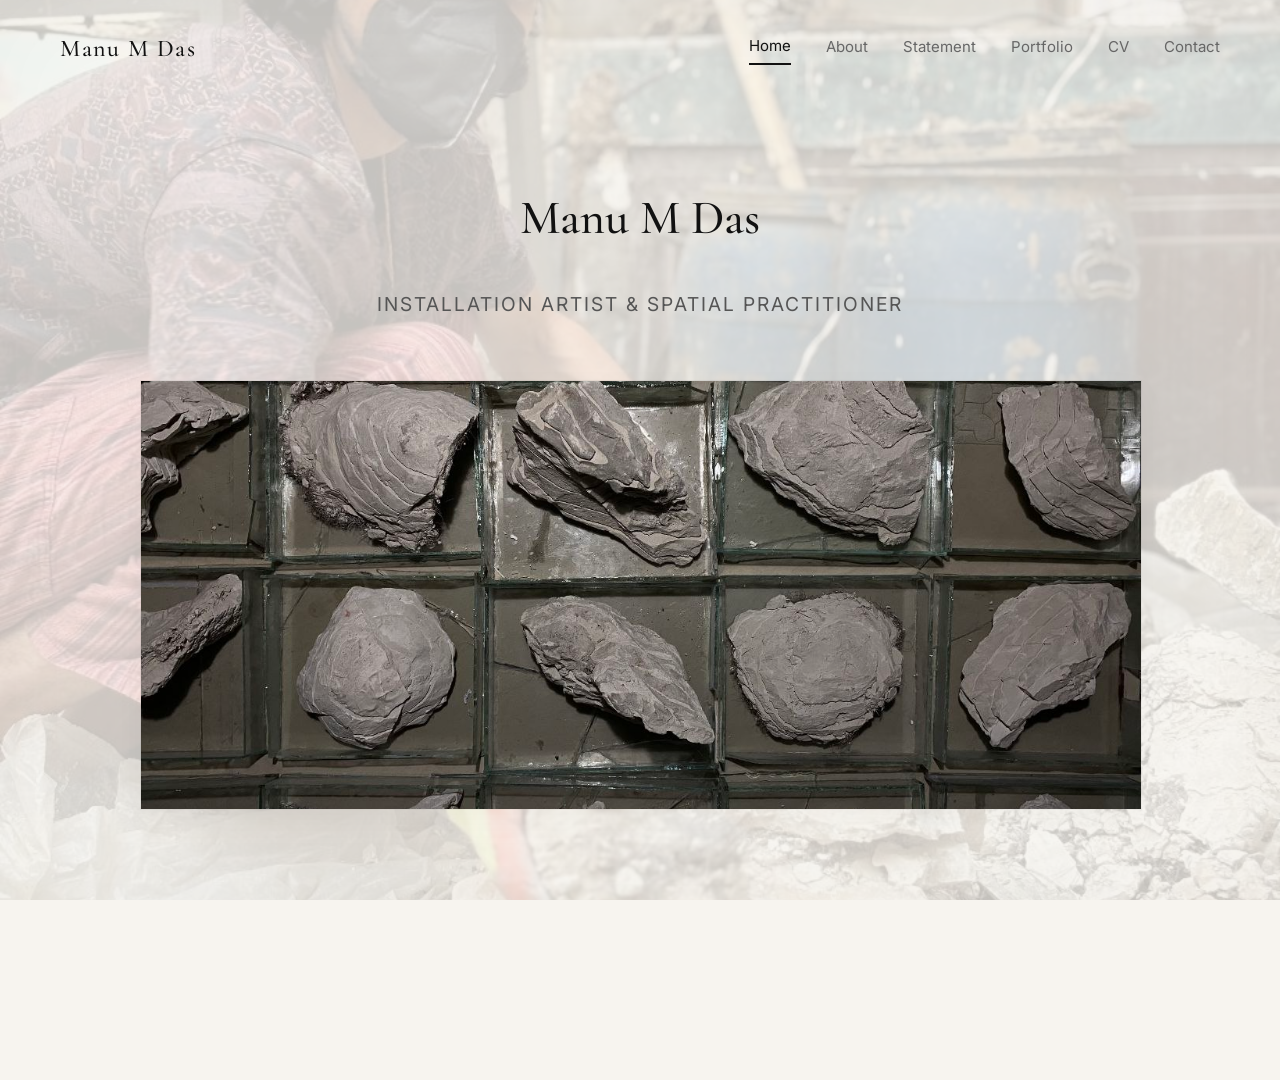
==== index.html @ b29a6320 "Add files via upload" ====
<!DOCTYPE html>
<html lang="en">
<head>
    <meta charset="UTF-8">
    <meta name="viewport" content="width=device-width, initial-scale=1.0">
    <title>Manu M Das | Home</title>
    <link rel="stylesheet" href="styles.css">
</head>
<body>
    <!-- Studio Background Image with Reduced Opacity -->
    <div style="position: fixed; top: 0; left: 0; width: 100%; height: 100%; background: url('assets/images/studio_background.jpg') center/cover no-repeat; opacity: 0.2; z-index: -2; pointer-events: none;"></div>
    
    <header>
        <div class="logo">Manu M Das</div> <!-- Adding the script aesthetic from reference -->
        <nav>
            <a href="index.html" class="nav-link active">Home</a>
            <a href="bio.html" class="nav-link">About</a>
            <a href="statement.html" class="nav-link">Statement</a>
            <div class="dropdown">
                <a href="#" class="nav-link" style="cursor:default;">Portfolio</a>
                <div class="dropdown-content">
                    <a href="works-2026.html">Works 2026</a>
                    <a href="works-2025.html">Works 2025</a>
                    <a href="works-2024.html">Works 2024</a>
                    <a href="works-2023.html">Works 2023</a>
                </div>
            </div>
            <a href="cv.html" class="nav-link">CV</a>
            <a href="contact.html" class="nav-link">Contact</a>
        </nav>
    </header>

    <div class="container">
        <!-- Exactly simulating the mahimjana home style -->
        <div style="text-align: center; margin-top: 10vh;">
            <h2 style="font-size: 3rem; color: #111; margin-bottom: 2rem; font-weight: 500; font-family: 'Cormorant Garamond', serif;">Manu M Das</h2>
            <p style="font-size: 1.2rem; color: #555; font-family: 'Inter', sans-serif; letter-spacing: 2px; text-transform: uppercase;">
                Installation Artist & Spatial Practitioner
            </p>
        </div>

        <!-- Sliding Image Strip (5s interval loop) -->
        <div class="carousel-wrapper" style="width: 100%; max-width: 1000px; margin: 60px auto 0; overflow: hidden; position: relative; border: 1px solid rgba(0,0,0,0.05); box-shadow: 0 10px 30px rgba(0,0,0,0.03);">
            <div class="carousel-track" style="display: flex; transition: transform 0.8s cubic-bezier(0.4, 0, 0.2, 1);">
                <img src="assets/images/photo_2026-03-28_18-14-38.jpg" alt="Portfolio Image 1" style="flex: 0 0 100%; width: 100%; object-fit: cover; aspect-ratio: 21/9;">
                <img src="assets/images/page_22_img_1.jpeg" alt="Portfolio Image 2" style="flex: 0 0 100%; width: 100%; object-fit: cover; aspect-ratio: 21/9;">
                <img src="assets/images/page_12_img_1.jpeg" alt="Portfolio Image 3" style="flex: 0 0 100%; width: 100%; object-fit: cover; aspect-ratio: 21/9;">
                <img src="assets/images/page_40_img_1.jpeg" alt="Portfolio Image 4" style="flex: 0 0 100%; width: 100%; object-fit: cover; aspect-ratio: 21/9;">
                <img src="assets/images/page_27_img_1.jpeg" alt="Portfolio Image 5" style="flex: 0 0 100%; width: 100%; object-fit: cover; aspect-ratio: 21/9;">
                <img src="assets/images/page_37_img_1.jpeg" alt="Portfolio Image 6" style="flex: 0 0 100%; width: 100%; object-fit: cover; aspect-ratio: 21/9;">
            </div>
        </div>
    </div>

    <script>
        const track = document.querySelector('.carousel-track');
        const images = document.querySelectorAll('.carousel-track img');
        let currentIndex = 0;
        const totalImages = images.length;

        // Automatically slide every 5 seconds
        setInterval(() => {
            currentIndex = (currentIndex + 1) % totalImages;
            track.style.transform = `translateX(-${currentIndex * 100}%)`;
        }, 5000);
    </script>
</body>
</html>
---- styles.css ----
@import url('https://fonts.googleapis.com/css2?family=Cormorant+Garamond:ital,wght@0,400;0,500;0,600;1,400&family=Inter:wght@300;400;500&display=swap');

body {
  margin: 0;
  padding: 0;
  font-family: 'Inter', sans-serif;
  background-color: #F7F4EF; /* Warm pastel cream */
  background-image: none; /* Removed as requested */
  color: #4A4A4A;
  line-height: 1.6;
  min-height: 100vh;
}

/* Subtle Vignette */
body::before {
    content: "";
    position: fixed;
    top: 0; left: 0; right: 0; bottom: 0;
    box-shadow: inset 0 0 100px rgba(0,0,0,0.03);
    pointer-events: none;
    z-index: -1;
}

header {
  position: fixed;
  top: 0;
  left: 0;
  width: 100%;
  display: flex;
  justify-content: space-between;
  align-items: center;
  padding: 30px 60px;
  background: transparent;
  z-index: 1000;
  font-family: 'Inter', sans-serif;
  box-sizing: border-box;
}

.logo {
  font-size: 24px;
  font-family: 'Cormorant Garamond', serif;
  font-weight: 500;
  color: #111111;
  letter-spacing: 1.5px;
}

nav {
  display: flex;
  gap: 35px;
  align-items: center;
}

.nav-link { 
  color: #666666; 
  text-decoration: none; 
  font-size: 15px; 
  transition: color 0.3s ease;
  padding-bottom: 5px;
}

.nav-link:hover {
  color: #111111;
}

.nav-link.active { 
  color: #111111; 
  border-bottom: 2px solid #111111; 
}

/* Dropdown Menu */
.dropdown {
  position: relative;
  display: inline-block;
  padding-bottom: 5px;
}

.dropdown-content {
  display: none;
  position: absolute;
  top: 100%;
  left: 50%;
  transform: translateX(-50%);
  background-color: rgba(255, 255, 255, 0.95);
  backdrop-filter: blur(8px);
  min-width: 180px;
  box-shadow: 0px 8px 16px 0px rgba(0,0,0,0.08);
  border: 1px solid rgba(0,0,0,0.05);
  border-radius: 4px;
  z-index: 1;
  padding: 10px 0;
}

.dropdown-content a {
  color: #555555;
  padding: 12px 20px;
  text-decoration: none;
  display: block;
  font-size: 14px;
  text-align: center;
  transition: background 0.3s;
}

.dropdown-content a:hover {
  background-color: rgba(0,0,0,0.03);
  color: #111111;
}

.dropdown:hover .dropdown-content {
  display: block;
}

/* Layout Container */
.container {
  max-width: 1000px;
  margin: 180px auto 100px;
  padding: 0 5%;
}

h1, h2, h3, h4 {
  font-family: 'Cormorant Garamond', serif;
  color: #2A2A2A;
  font-weight: 500;
}

h2.page-title {
  font-size: 38px;
  margin-bottom: 50px;
  text-align: center;
  letter-spacing: 1.5px;
  text-transform: uppercase;
}

.text-content {
  font-size: 15px;
  max-width: 800px;
  margin: 0 auto;
}

.text-content p {
  margin-bottom: 1.5rem;
}

/* Gallery Grid */
.exhibition-gallery {
  display: grid;
  grid-template-columns: repeat(auto-fill, minmax(300px, 1fr));
  gap: 30px;
  margin-top: 50px;
}

.artwork figure {
  margin: 0;
  display: flex;
  flex-direction: column;
}

.image-placeholder {
  width: 100%;
  aspect-ratio: 4/3;
  display: flex;
  align-items: center;
  justify-content: center;
  background-color: rgba(0,0,0,0.03);
  border: 1px solid rgba(0,0,0,0.08);
  color: #888888;
  transition: transform 0.4s ease;
}

.image-placeholder:hover {
  transform: scale(1.02);
}

.artwork figcaption {
  margin-top: 15px;
  font-size: 13px;
  color: #666666;
  text-align: center;
  font-family: 'Inter', sans-serif;
}

/* Responsive */
@media (max-width: 800px) {
  header {
    flex-direction: column;
    padding: 20px;
    gap: 15px;
  }
  nav {
    flex-wrap: wrap;
    justify-content: center;
    gap: 20px;
  }
  .container {
    margin-top: 140px;
  }
}
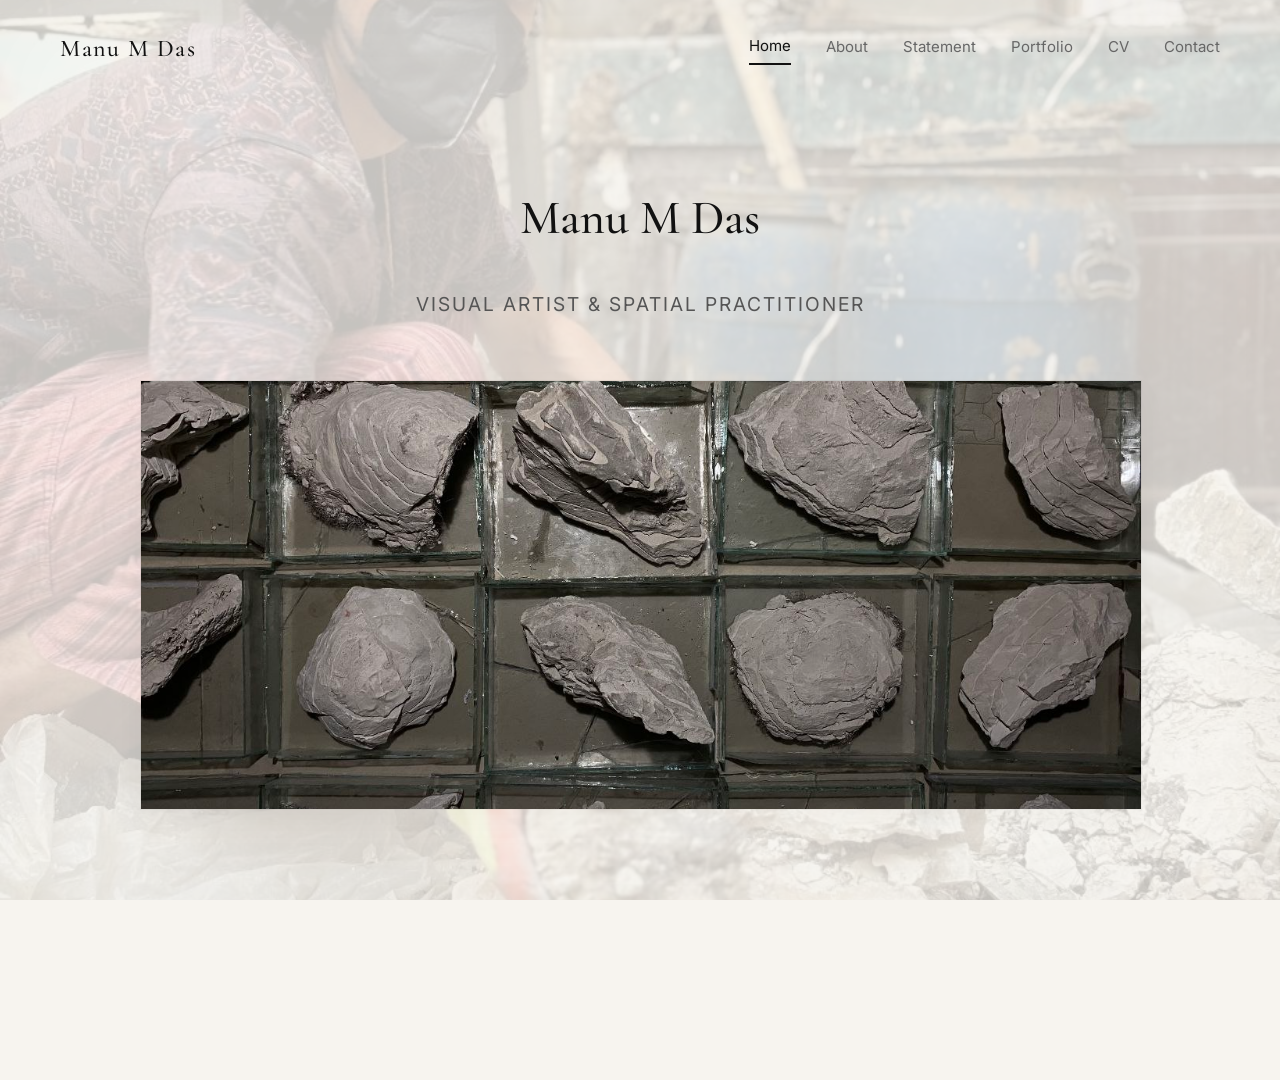
==== commit dddef5bc: "Update job title from 'Installation Artist' to 'Visual Artist'" ====
--- a/index.html
+++ b/index.html
@@ -35,7 +35,7 @@
         <div style="text-align: center; margin-top: 10vh;">
             <h2 style="font-size: 3rem; color: #111; margin-bottom: 2rem; font-weight: 500; font-family: 'Cormorant Garamond', serif;">Manu M Das</h2>
             <p style="font-size: 1.2rem; color: #555; font-family: 'Inter', sans-serif; letter-spacing: 2px; text-transform: uppercase;">
-                Installation Artist & Spatial Practitioner
+                Visual Artist & Spatial Practitioner
             </p>
         </div>
 
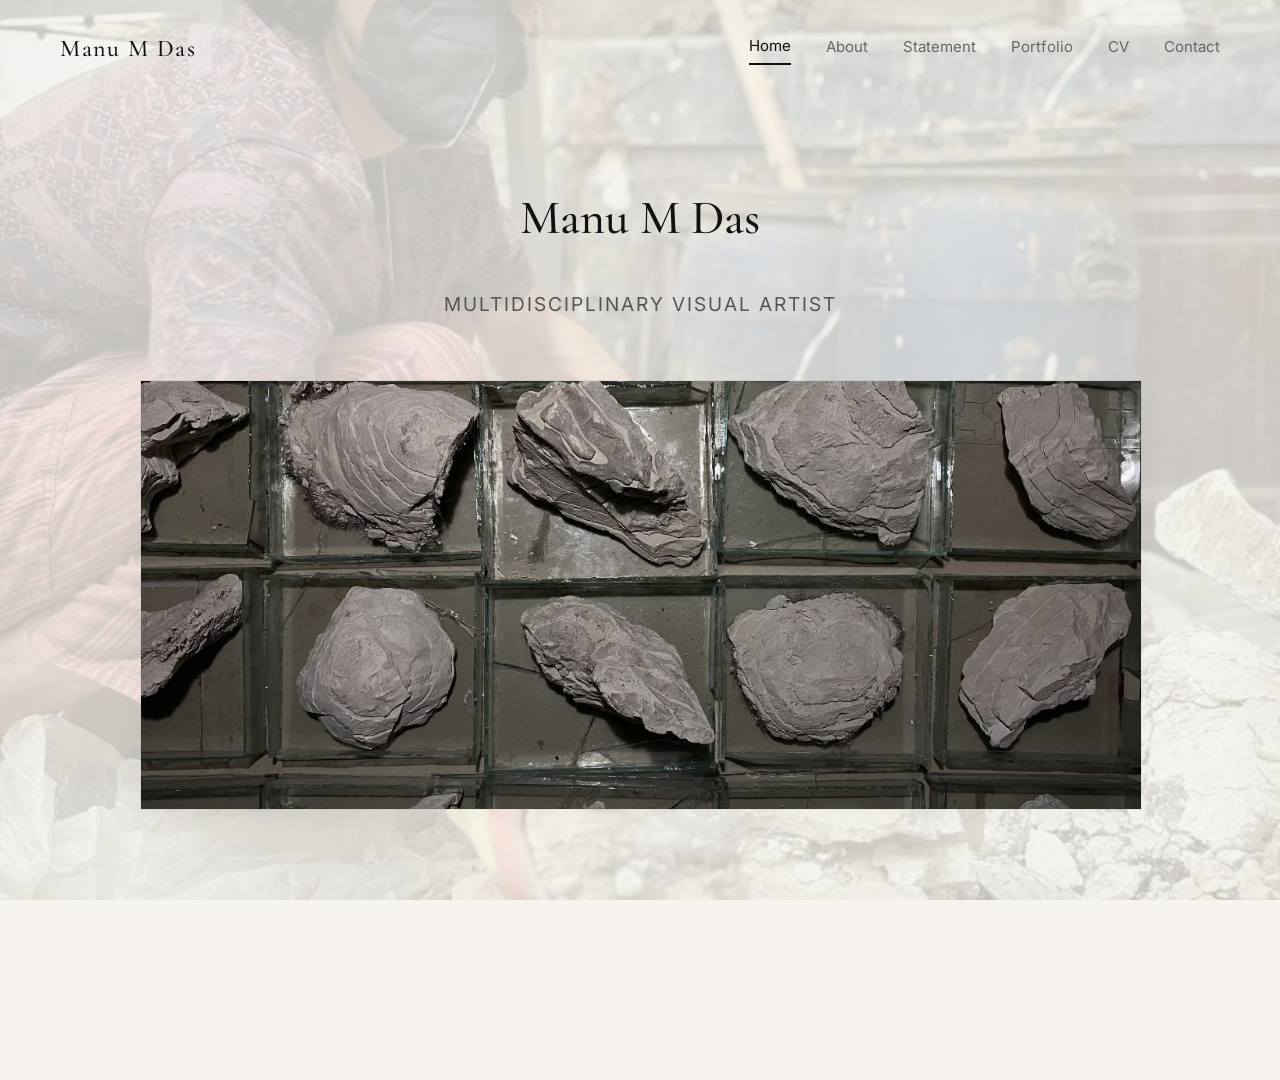
==== commit cad77423: "Add files via upload" ====
--- a/index.html
+++ b/index.html
@@ -35,7 +35,7 @@
         <div style="text-align: center; margin-top: 10vh;">
             <h2 style="font-size: 3rem; color: #111; margin-bottom: 2rem; font-weight: 500; font-family: 'Cormorant Garamond', serif;">Manu M Das</h2>
             <p style="font-size: 1.2rem; color: #555; font-family: 'Inter', sans-serif; letter-spacing: 2px; text-transform: uppercase;">
-                Visual Artist & Spatial Practitioner
+                Multidisciplinary Visual artist
             </p>
         </div>
 
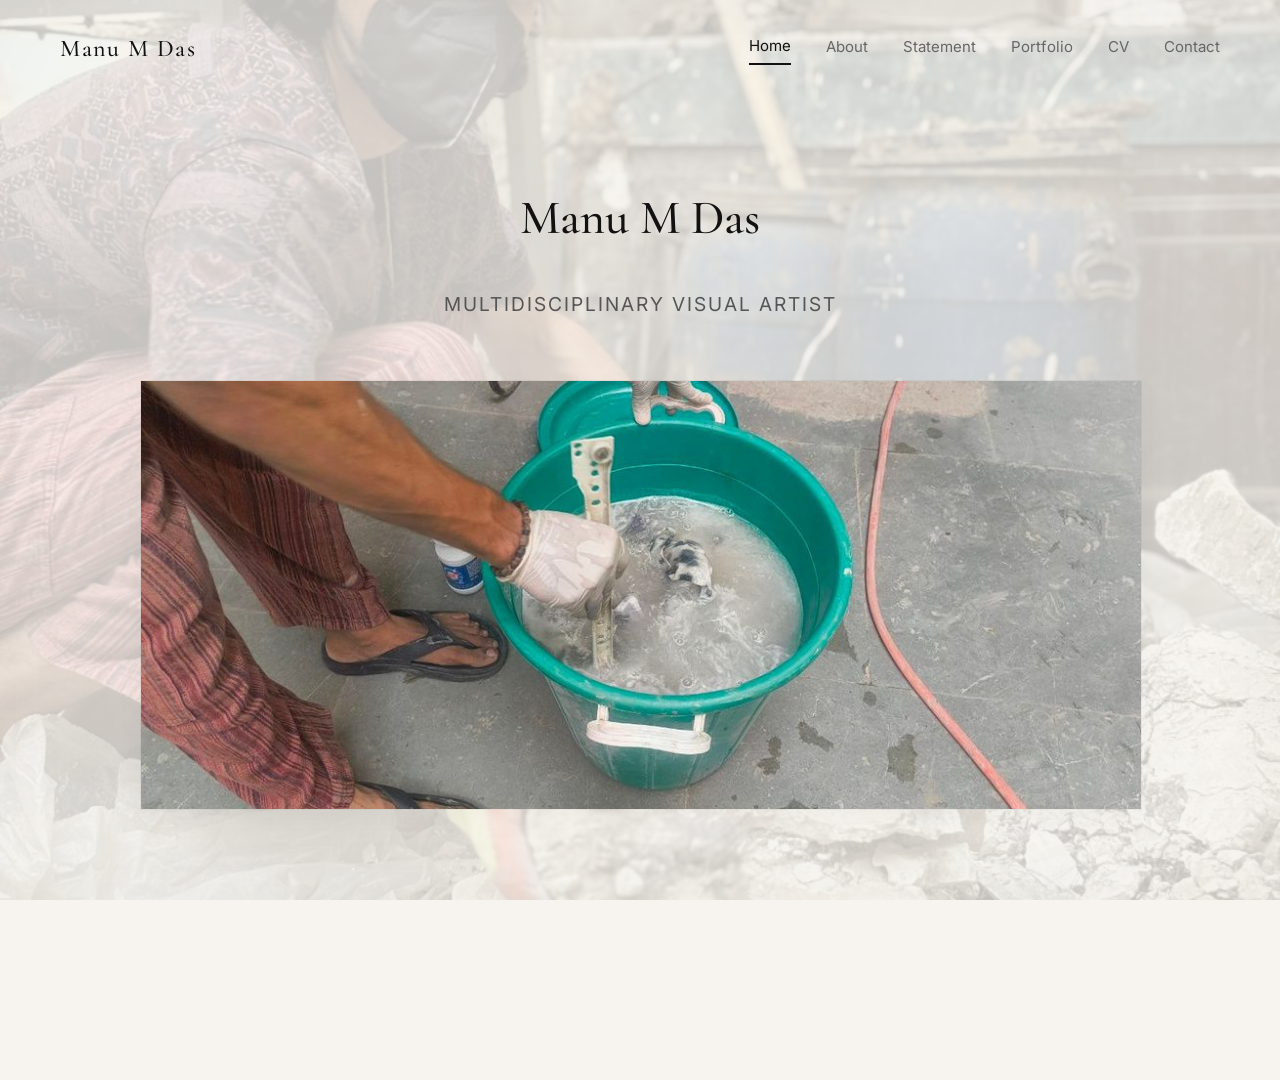
==== commit 91ddcaf7: "Add files via upload" ====
--- a/index.html
+++ b/index.html
@@ -1,68 +1,68 @@
-<!DOCTYPE html>
-<html lang="en">
-<head>
-    <meta charset="UTF-8">
-    <meta name="viewport" content="width=device-width, initial-scale=1.0">
-    <title>Manu M Das | Home</title>
-    <link rel="stylesheet" href="styles.css">
-</head>
-<body>
-    <!-- Studio Background Image with Reduced Opacity -->
-    <div style="position: fixed; top: 0; left: 0; width: 100%; height: 100%; background: url('assets/images/studio_background.jpg') center/cover no-repeat; opacity: 0.2; z-index: -2; pointer-events: none;"></div>
-    
-    <header>
-        <div class="logo">Manu M Das</div> <!-- Adding the script aesthetic from reference -->
-        <nav>
-            <a href="index.html" class="nav-link active">Home</a>
-            <a href="bio.html" class="nav-link">About</a>
-            <a href="statement.html" class="nav-link">Statement</a>
-            <div class="dropdown">
-                <a href="#" class="nav-link" style="cursor:default;">Portfolio</a>
-                <div class="dropdown-content">
-                    <a href="works-2026.html">Works 2026</a>
-                    <a href="works-2025.html">Works 2025</a>
-                    <a href="works-2024.html">Works 2024</a>
-                    <a href="works-2023.html">Works 2023</a>
-                </div>
-            </div>
-            <a href="cv.html" class="nav-link">CV</a>
-            <a href="contact.html" class="nav-link">Contact</a>
-        </nav>
-    </header>
-
-    <div class="container">
-        <!-- Exactly simulating the mahimjana home style -->
-        <div style="text-align: center; margin-top: 10vh;">
-            <h2 style="font-size: 3rem; color: #111; margin-bottom: 2rem; font-weight: 500; font-family: 'Cormorant Garamond', serif;">Manu M Das</h2>
-            <p style="font-size: 1.2rem; color: #555; font-family: 'Inter', sans-serif; letter-spacing: 2px; text-transform: uppercase;">
-                Multidisciplinary Visual artist
-            </p>
-        </div>
-
-        <!-- Sliding Image Strip (5s interval loop) -->
-        <div class="carousel-wrapper" style="width: 100%; max-width: 1000px; margin: 60px auto 0; overflow: hidden; position: relative; border: 1px solid rgba(0,0,0,0.05); box-shadow: 0 10px 30px rgba(0,0,0,0.03);">
-            <div class="carousel-track" style="display: flex; transition: transform 0.8s cubic-bezier(0.4, 0, 0.2, 1);">
-                <img src="assets/images/photo_2026-03-28_18-14-38.jpg" alt="Portfolio Image 1" style="flex: 0 0 100%; width: 100%; object-fit: cover; aspect-ratio: 21/9;">
-                <img src="assets/images/page_22_img_1.jpeg" alt="Portfolio Image 2" style="flex: 0 0 100%; width: 100%; object-fit: cover; aspect-ratio: 21/9;">
-                <img src="assets/images/page_12_img_1.jpeg" alt="Portfolio Image 3" style="flex: 0 0 100%; width: 100%; object-fit: cover; aspect-ratio: 21/9;">
-                <img src="assets/images/page_40_img_1.jpeg" alt="Portfolio Image 4" style="flex: 0 0 100%; width: 100%; object-fit: cover; aspect-ratio: 21/9;">
-                <img src="assets/images/page_27_img_1.jpeg" alt="Portfolio Image 5" style="flex: 0 0 100%; width: 100%; object-fit: cover; aspect-ratio: 21/9;">
-                <img src="assets/images/page_37_img_1.jpeg" alt="Portfolio Image 6" style="flex: 0 0 100%; width: 100%; object-fit: cover; aspect-ratio: 21/9;">
-            </div>
-        </div>
-    </div>
-
-    <script>
-        const track = document.querySelector('.carousel-track');
-        const images = document.querySelectorAll('.carousel-track img');
-        let currentIndex = 0;
-        const totalImages = images.length;
-
-        // Automatically slide every 5 seconds
-        setInterval(() => {
-            currentIndex = (currentIndex + 1) % totalImages;
-            track.style.transform = `translateX(-${currentIndex * 100}%)`;
-        }, 5000);
-    </script>
-</body>
-</html>
+<!DOCTYPE html>
+<html lang="en">
+<head>
+    <meta charset="UTF-8">
+    <meta name="viewport" content="width=device-width, initial-scale=1.0">
+    <title>Manu M Das | Home</title>
+    <link rel="stylesheet" href="styles.css">
+</head>
+<body>
+    <!-- Studio Background Image with Reduced Opacity -->
+    <div style="position: fixed; top: 0; left: 0; width: 100%; height: 100%; background: url('assets/images/studio_background.jpg') center/cover no-repeat; opacity: 0.2; z-index: -2; pointer-events: none;"></div>
+    
+    <header>
+        <div class="logo">Manu M Das</div> <!-- Adding the script aesthetic from reference -->
+        <nav>
+            <a href="index.html" class="nav-link active">Home</a>
+            <a href="bio.html" class="nav-link">About</a>
+            <a href="statement.html" class="nav-link">Statement</a>
+                        <div class="dropdown">
+                <a href="#" class="nav-link" style="cursor:default;">Portfolio</a>
+                <div class="dropdown-content">
+                    <a href="works-2026.html">Works 2026</a>
+                    <a href="works-2025.html">Works 2025</a>
+                    <a href="works-2024.html">Works 2024</a>
+                    <a href="video-works.html">Video Documentation</a>
+                </div>
+            </div>
+            <a href="cv.html" class="nav-link">CV</a>
+            <a href="contact.html" class="nav-link">Contact</a>
+        </nav>
+    </header>
+
+    <div class="container">
+        <!-- Exactly simulating the mahimjana home style -->
+        <div style="text-align: center; margin-top: 10vh;">
+            <h2 style="font-size: 3rem; color: #111; margin-bottom: 2rem; font-weight: 500; font-family: 'Cormorant Garamond', serif;">Manu M Das</h2>
+            <p style="font-size: 1.2rem; color: #555; font-family: 'Inter', sans-serif; letter-spacing: 2px; text-transform: uppercase;">
+                Multidisciplinary Visual artist
+            </p>
+        </div>
+
+        <!-- Sliding Image Strip (5s interval loop) -->
+        <div class="carousel-wrapper" style="width: 100%; max-width: 1000px; margin: 60px auto 0; overflow: hidden; position: relative; border: 1px solid rgba(0,0,0,0.05); box-shadow: 0 10px 30px rgba(0,0,0,0.03);">
+            <div class="carousel-track" style="display: flex; transition: transform 0.8s cubic-bezier(0.4, 0, 0.2, 1);">
+                <img src="assets/images/page_10_img_1.jpeg" alt="Portfolio Image 1" style="flex: 0 0 100%; width: 100%; object-fit: cover; aspect-ratio: 21/9;">
+                <img src="assets/images/page_12_img_1.jpeg" alt="Portfolio Image 2" style="flex: 0 0 100%; width: 100%; object-fit: cover; aspect-ratio: 21/9;">
+                <img src="assets/images/page_14_img_1.jpeg" alt="Portfolio Image 3" style="flex: 0 0 100%; width: 100%; object-fit: cover; aspect-ratio: 21/9;">
+                <img src="assets/images/page_7_img_1.jpeg" alt="Portfolio Image 4" style="flex: 0 0 100%; width: 100%; object-fit: cover; aspect-ratio: 21/9;">
+                <img src="assets/images/page_20_img_1.jpeg" alt="Portfolio Image 5" style="flex: 0 0 100%; width: 100%; object-fit: cover; aspect-ratio: 21/9;">
+                <img src="assets/images/page_25_img_1.jpeg" alt="Portfolio Image 6" style="flex: 0 0 100%; width: 100%; object-fit: cover; aspect-ratio: 21/9;">
+            </div>
+        </div>
+    </div>
+
+    <script>
+        const track = document.querySelector('.carousel-track');
+        const images = document.querySelectorAll('.carousel-track img');
+        let currentIndex = 0;
+        const totalImages = images.length;
+
+        // Automatically slide every 5 seconds
+        setInterval(() => {
+            currentIndex = (currentIndex + 1) % totalImages;
+            track.style.transform = `translateX(-${currentIndex * 100}%)`;
+        }, 5000);
+    </script>
+</body>
+</html>
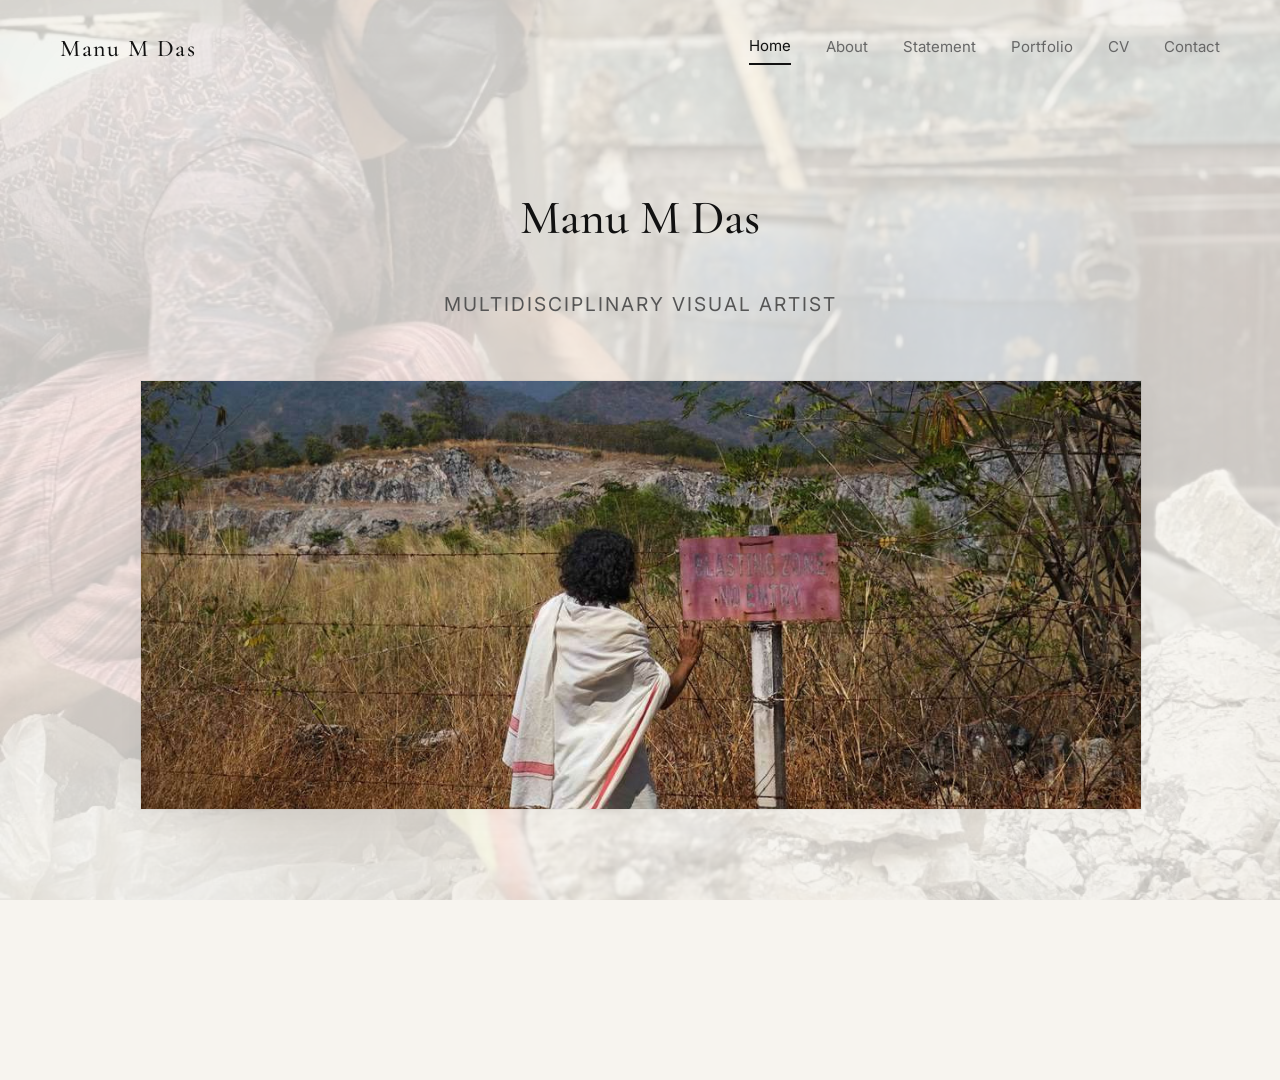
==== commit 15d61c32: "Add files via upload" ====
--- a/index.html
+++ b/index.html
@@ -8,7 +8,7 @@
 </head>
 <body>
     <!-- Studio Background Image with Reduced Opacity -->
-    <div style="position: fixed; top: 0; left: 0; width: 100%; height: 100%; background: url('assets/images/studio_background.jpg') center/cover no-repeat; opacity: 0.2; z-index: -2; pointer-events: none;"></div>
+    <div style="position: fixed; top: 0; left: 0; width: 100%; height: 100%; background: url('images/studio_background.jpg') center/cover no-repeat; opacity: 0.2; z-index: -2; pointer-events: none;"></div>
     
     <header>
         <div class="logo">Manu M Das</div> <!-- Adding the script aesthetic from reference -->
@@ -42,12 +42,12 @@
         <!-- Sliding Image Strip (5s interval loop) -->
         <div class="carousel-wrapper" style="width: 100%; max-width: 1000px; margin: 60px auto 0; overflow: hidden; position: relative; border: 1px solid rgba(0,0,0,0.05); box-shadow: 0 10px 30px rgba(0,0,0,0.03);">
             <div class="carousel-track" style="display: flex; transition: transform 0.8s cubic-bezier(0.4, 0, 0.2, 1);">
-                <img src="assets/images/page_10_img_1.jpeg" alt="Portfolio Image 1" style="flex: 0 0 100%; width: 100%; object-fit: cover; aspect-ratio: 21/9;">
-                <img src="assets/images/page_12_img_1.jpeg" alt="Portfolio Image 2" style="flex: 0 0 100%; width: 100%; object-fit: cover; aspect-ratio: 21/9;">
-                <img src="assets/images/page_14_img_1.jpeg" alt="Portfolio Image 3" style="flex: 0 0 100%; width: 100%; object-fit: cover; aspect-ratio: 21/9;">
-                <img src="assets/images/page_7_img_1.jpeg" alt="Portfolio Image 4" style="flex: 0 0 100%; width: 100%; object-fit: cover; aspect-ratio: 21/9;">
-                <img src="assets/images/page_20_img_1.jpeg" alt="Portfolio Image 5" style="flex: 0 0 100%; width: 100%; object-fit: cover; aspect-ratio: 21/9;">
-                <img src="assets/images/page_25_img_1.jpeg" alt="Portfolio Image 6" style="flex: 0 0 100%; width: 100%; object-fit: cover; aspect-ratio: 21/9;">
+                <img src="images/page_10_img_1.jpeg" alt="Portfolio Image 1" style="flex: 0 0 100%; width: 100%; object-fit: cover; aspect-ratio: 21/9;">
+                <img src="images/page_12_img_1.jpeg" alt="Portfolio Image 2" style="flex: 0 0 100%; width: 100%; object-fit: cover; aspect-ratio: 21/9;">
+                <img src="images/page_14_img_1.jpeg" alt="Portfolio Image 3" style="flex: 0 0 100%; width: 100%; object-fit: cover; aspect-ratio: 21/9;">
+                <img src="images/page_7_img_1.jpeg" alt="Portfolio Image 4" style="flex: 0 0 100%; width: 100%; object-fit: cover; aspect-ratio: 21/9;">
+                <img src="images/page_20_img_1.jpeg" alt="Portfolio Image 5" style="flex: 0 0 100%; width: 100%; object-fit: cover; aspect-ratio: 21/9;">
+                <img src="images/page_25_img_1.jpeg" alt="Portfolio Image 6" style="flex: 0 0 100%; width: 100%; object-fit: cover; aspect-ratio: 21/9;">
             </div>
         </div>
     </div>
--- a/styles.css
+++ b/styles.css
@@ -1,196 +1,196 @@
-@import url('https://fonts.googleapis.com/css2?family=Cormorant+Garamond:ital,wght@0,400;0,500;0,600;1,400&family=Inter:wght@300;400;500&display=swap');
-
-body {
-  margin: 0;
-  padding: 0;
-  font-family: 'Inter', sans-serif;
-  background-color: #F7F4EF; /* Warm pastel cream */
-  background-image: none; /* Removed as requested */
-  color: #4A4A4A;
-  line-height: 1.6;
-  min-height: 100vh;
-}
-
-/* Subtle Vignette */
-body::before {
-    content: "";
-    position: fixed;
-    top: 0; left: 0; right: 0; bottom: 0;
-    box-shadow: inset 0 0 100px rgba(0,0,0,0.03);
-    pointer-events: none;
-    z-index: -1;
-}
-
-header {
-  position: fixed;
-  top: 0;
-  left: 0;
-  width: 100%;
-  display: flex;
-  justify-content: space-between;
-  align-items: center;
-  padding: 30px 60px;
-  background: transparent;
-  z-index: 1000;
-  font-family: 'Inter', sans-serif;
-  box-sizing: border-box;
-}
-
-.logo {
-  font-size: 24px;
-  font-family: 'Cormorant Garamond', serif;
-  font-weight: 500;
-  color: #111111;
-  letter-spacing: 1.5px;
-}
-
-nav {
-  display: flex;
-  gap: 35px;
-  align-items: center;
-}
-
-.nav-link { 
-  color: #666666; 
-  text-decoration: none; 
-  font-size: 15px; 
-  transition: color 0.3s ease;
-  padding-bottom: 5px;
-}
-
-.nav-link:hover {
-  color: #111111;
-}
-
-.nav-link.active { 
-  color: #111111; 
-  border-bottom: 2px solid #111111; 
-}
-
-/* Dropdown Menu */
-.dropdown {
-  position: relative;
-  display: inline-block;
-  padding-bottom: 5px;
-}
-
-.dropdown-content {
-  display: none;
-  position: absolute;
-  top: 100%;
-  left: 50%;
-  transform: translateX(-50%);
-  background-color: rgba(255, 255, 255, 0.95);
-  backdrop-filter: blur(8px);
-  min-width: 180px;
-  box-shadow: 0px 8px 16px 0px rgba(0,0,0,0.08);
-  border: 1px solid rgba(0,0,0,0.05);
-  border-radius: 4px;
-  z-index: 1;
-  padding: 10px 0;
-}
-
-.dropdown-content a {
-  color: #555555;
-  padding: 12px 20px;
-  text-decoration: none;
-  display: block;
-  font-size: 14px;
-  text-align: center;
-  transition: background 0.3s;
-}
-
-.dropdown-content a:hover {
-  background-color: rgba(0,0,0,0.03);
-  color: #111111;
-}
-
-.dropdown:hover .dropdown-content {
-  display: block;
-}
-
-/* Layout Container */
-.container {
-  max-width: 1000px;
-  margin: 180px auto 100px;
-  padding: 0 5%;
-}
-
-h1, h2, h3, h4 {
-  font-family: 'Cormorant Garamond', serif;
-  color: #2A2A2A;
-  font-weight: 500;
-}
-
-h2.page-title {
-  font-size: 38px;
-  margin-bottom: 50px;
-  text-align: center;
-  letter-spacing: 1.5px;
-  text-transform: uppercase;
-}
-
-.text-content {
-  font-size: 15px;
-  max-width: 800px;
-  margin: 0 auto;
-}
-
-.text-content p {
-  margin-bottom: 1.5rem;
-}
-
-/* Gallery Grid */
-.exhibition-gallery {
-  display: grid;
-  grid-template-columns: repeat(auto-fill, minmax(300px, 1fr));
-  gap: 30px;
-  margin-top: 50px;
-}
-
-.artwork figure {
-  margin: 0;
-  display: flex;
-  flex-direction: column;
-}
-
-.image-placeholder {
-  width: 100%;
-  aspect-ratio: 4/3;
-  display: flex;
-  align-items: center;
-  justify-content: center;
-  background-color: rgba(0,0,0,0.03);
-  border: 1px solid rgba(0,0,0,0.08);
-  color: #888888;
-  transition: transform 0.4s ease;
-}
-
-.image-placeholder:hover {
-  transform: scale(1.02);
-}
-
-.artwork figcaption {
-  margin-top: 15px;
-  font-size: 13px;
-  color: #666666;
-  text-align: center;
-  font-family: 'Inter', sans-serif;
-}
-
-/* Responsive */
-@media (max-width: 800px) {
-  header {
-    flex-direction: column;
-    padding: 20px;
-    gap: 15px;
-  }
-  nav {
-    flex-wrap: wrap;
-    justify-content: center;
-    gap: 20px;
-  }
-  .container {
-    margin-top: 140px;
-  }
-}
+@import url('https://fonts.googleapis.com/css2?family=Cormorant+Garamond:ital,wght@0,400;0,500;0,600;1,400&family=Inter:wght@300;400;500&display=swap');
+
+body {
+  margin: 0;
+  padding: 0;
+  font-family: 'Inter', sans-serif;
+  background-color: #F7F4EF; /* Warm pastel cream */
+  background-image: none; /* Removed as requested */
+  color: #4A4A4A;
+  line-height: 1.6;
+  min-height: 100vh;
+}
+
+/* Subtle Vignette */
+body::before {
+    content: "";
+    position: fixed;
+    top: 0; left: 0; right: 0; bottom: 0;
+    box-shadow: inset 0 0 100px rgba(0,0,0,0.03);
+    pointer-events: none;
+    z-index: -1;
+}
+
+header {
+  position: fixed;
+  top: 0;
+  left: 0;
+  width: 100%;
+  display: flex;
+  justify-content: space-between;
+  align-items: center;
+  padding: 30px 60px;
+  background: transparent;
+  z-index: 1000;
+  font-family: 'Inter', sans-serif;
+  box-sizing: border-box;
+}
+
+.logo {
+  font-size: 24px;
+  font-family: 'Cormorant Garamond', serif;
+  font-weight: 500;
+  color: #111111;
+  letter-spacing: 1.5px;
+}
+
+nav {
+  display: flex;
+  gap: 35px;
+  align-items: center;
+}
+
+.nav-link { 
+  color: #666666; 
+  text-decoration: none; 
+  font-size: 15px; 
+  transition: color 0.3s ease;
+  padding-bottom: 5px;
+}
+
+.nav-link:hover {
+  color: #111111;
+}
+
+.nav-link.active { 
+  color: #111111; 
+  border-bottom: 2px solid #111111; 
+}
+
+/* Dropdown Menu */
+.dropdown {
+  position: relative;
+  display: inline-block;
+  padding-bottom: 5px;
+}
+
+.dropdown-content {
+  display: none;
+  position: absolute;
+  top: 100%;
+  left: 50%;
+  transform: translateX(-50%);
+  background-color: rgba(255, 255, 255, 0.95);
+  backdrop-filter: blur(8px);
+  min-width: 180px;
+  box-shadow: 0px 8px 16px 0px rgba(0,0,0,0.08);
+  border: 1px solid rgba(0,0,0,0.05);
+  border-radius: 4px;
+  z-index: 1;
+  padding: 10px 0;
+}
+
+.dropdown-content a {
+  color: #555555;
+  padding: 12px 20px;
+  text-decoration: none;
+  display: block;
+  font-size: 14px;
+  text-align: center;
+  transition: background 0.3s;
+}
+
+.dropdown-content a:hover {
+  background-color: rgba(0,0,0,0.03);
+  color: #111111;
+}
+
+.dropdown:hover .dropdown-content {
+  display: block;
+}
+
+/* Layout Container */
+.container {
+  max-width: 1000px;
+  margin: 180px auto 100px;
+  padding: 0 5%;
+}
+
+h1, h2, h3, h4 {
+  font-family: 'Cormorant Garamond', serif;
+  color: #2A2A2A;
+  font-weight: 500;
+}
+
+h2.page-title {
+  font-size: 38px;
+  margin-bottom: 50px;
+  text-align: center;
+  letter-spacing: 1.5px;
+  text-transform: uppercase;
+}
+
+.text-content {
+  font-size: 15px;
+  max-width: 800px;
+  margin: 0 auto;
+}
+
+.text-content p {
+  margin-bottom: 1.5rem;
+}
+
+/* Gallery Grid */
+.exhibition-gallery {
+  display: grid;
+  grid-template-columns: repeat(auto-fill, minmax(300px, 1fr));
+  gap: 30px;
+  margin-top: 50px;
+}
+
+.artwork figure {
+  margin: 0;
+  display: flex;
+  flex-direction: column;
+}
+
+.image-placeholder {
+  width: 100%;
+  aspect-ratio: 4/3;
+  display: flex;
+  align-items: center;
+  justify-content: center;
+  background-color: rgba(0,0,0,0.03);
+  border: 1px solid rgba(0,0,0,0.08);
+  color: #888888;
+  transition: transform 0.4s ease;
+}
+
+.image-placeholder:hover {
+  transform: scale(1.02);
+}
+
+.artwork figcaption {
+  margin-top: 15px;
+  font-size: 13px;
+  color: #666666;
+  text-align: center;
+  font-family: 'Inter', sans-serif;
+}
+
+/* Responsive */
+@media (max-width: 800px) {
+  header {
+    flex-direction: column;
+    padding: 20px;
+    gap: 15px;
+  }
+  nav {
+    flex-wrap: wrap;
+    justify-content: center;
+    gap: 20px;
+  }
+  .container {
+    margin-top: 140px;
+  }
+}
